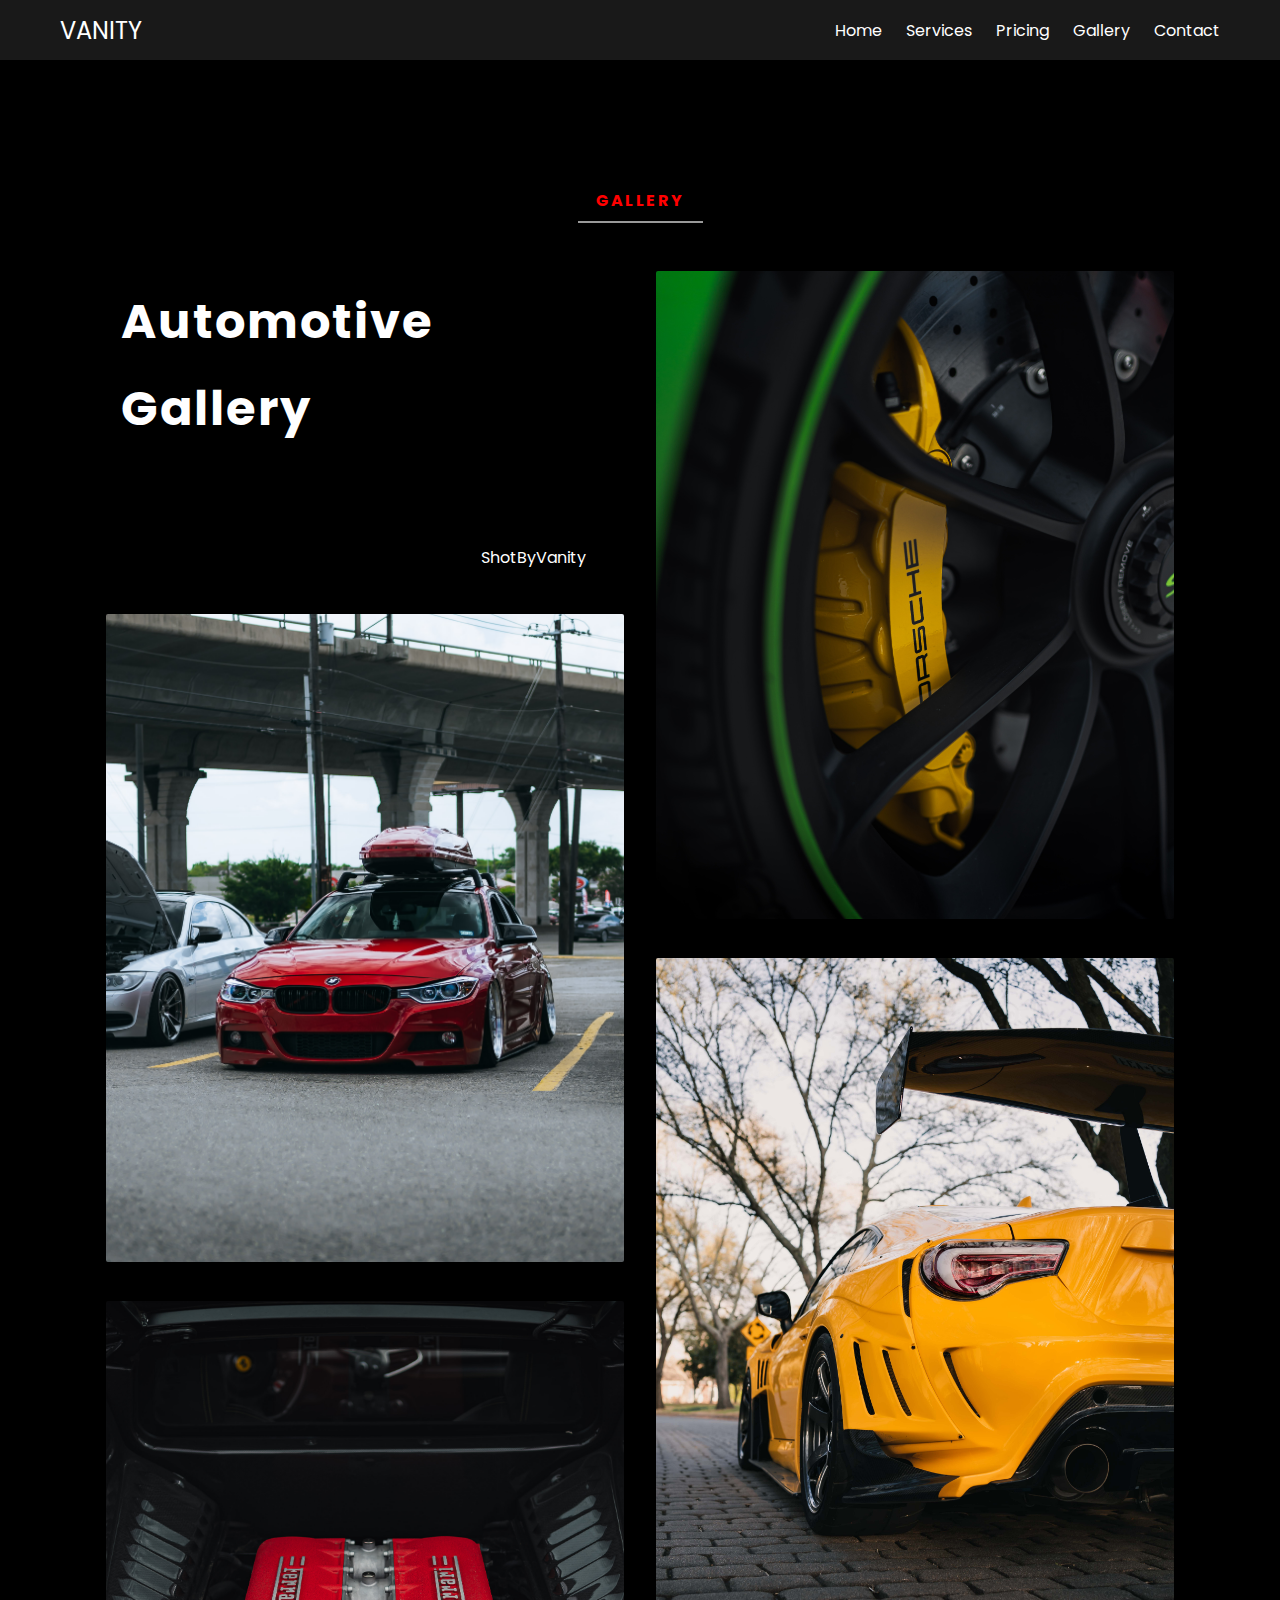
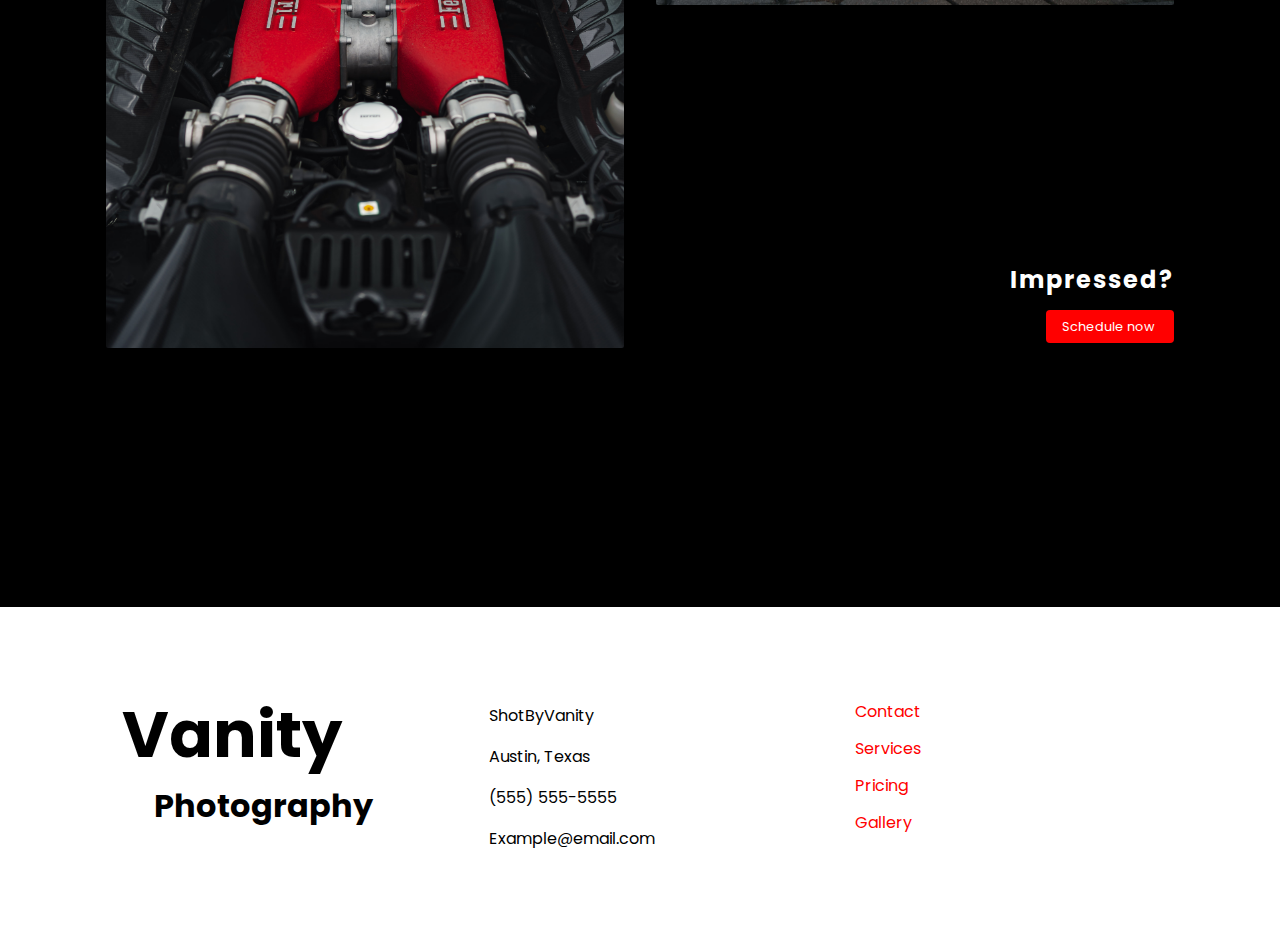
==== gallery.html @ 6e7d5e2d "added gallery html" ====
<!DOCTYPE html>
<html lang="en">
<head>
  <meta charset="UTF-8">
  <meta http-equiv="X-UA-Compatible" content="IE=edge">
  <meta name="viewport" content="width=device-width, initial-scale=1.0">
  <title>Vanity Photography</title>
  <link rel="stylesheet" href="./styles.css">
  <link rel="stylesheet" href="https://pro.fontawesome.com/releases/v5.10.0/css/all.css" integrity="sha384-AYmEC3Yw5cVb3ZcuHtOA93w35dYTsvhLPVnYs9eStHfGJvOvKxVfELGroGkvsg+p" crossorigin="anonymous"/>
</head>
<body>
  <nav class="navbar">
    <a href="/" class="navbar-logo">VANITY</a>
    <div class="navbar-toggle" id="mobile-menu">
      <span class="bar"></span>
      <span class="bar"></span>
      <span class="bar"></span>
    </div>
    <div class="navbar-menu">
      <a href="/" class="navbar-link">Home</a>
      <a href="./services.html" class="navbar-link">Services</a>
      <a href="./pricing.html" class="navbar-link">Pricing</a>
      <a href="./gallery.html" class="navbar-link">Gallery</a>
      <a href="mailto:example@email.com" class="navbar-link">Contact</a>
    </div>
  </nav>

  <div class="examples">
    <div class="examples-wrapper">
      <div class="header">
        <p class="topline">Gallery</p>
        <div class="bar"></div>
      </div>
      <div class="examples-text">
        <h1>Automotive</h1>
        <h1>Gallery</h1>
        <p class="examples-social">
          <i class="fab fa-instagram"></i> ShotByVanity
        </p>
      </div>
      <div class="examples-text interest">
        <h3>Impressed?</h3>
        <a href="/" class="button">Schedule now <i class="fas fa-arrow-right"></i></a>
      </div>
      <div class="examples-card">
        <img src="./assets/porsche-brake.jpg" alt="brake caliper">
      </div>
      <div class="examples-card">
        <img src="./assets/red-f30.jpg" alt="car">
      </div>
      <div class="examples-card">
        <img src="./assets/varis-frs.jpg" alt="car">
      </div>
      <div class="examples-card">
        <img src="./assets/ferrari-engine.jpg" alt="engine" />
      </div>
    </div>
  </div>

  <div class="footer">
    <div class="footer-header">
      <h1>Vanity</h1>
      <h4>Photography</h4>
    </div>
    <div class="footer-location">
      <p class="footer-social">
        <i class="fab fa-instagram"></i> ShotByVanity
      </p>
      <p><i class="fas fa-map-pin footer-icon"></i> Austin, Texas</p>
      <p><i class="fas fa-phone-alt footer-icon"></i> (555) 555-5555</p>
      <p><i class="fas fa-envelope footer-icon"></i> Example@email.com</p>
    </div>
    <div class="footer-links">
      <div class="footer-link">
        <a href="mailto:example@email.com">Contact</a>
      </div>
      <div class="footer-link">
        <a href="./services.html">Services</a>
      </div>
      <div class="footer-link">
        <a href="./services.html">Pricing</a>
      </div>
      <div class="footer-link">
        <a href="./gallery.html">Gallery</a>
      </div>
    </div>
  </div>

<!-- scripts -->
<script src="./app.js"></script>
</body>
</html>
---- styles.css ----
@import url('https://fonts.googleapis.com/css2?family=Poppins&display=swap');

* {
  box-sizing: border-box;
  margin: 0;
  padding: 0;
  font-family: 'Poppins', sans-serif;
}

.navbar {
  background-color: rgba(0,0,0, 0.9);
  height: 60px;
  padding: 0.5rem calc((100vw - 1200px) / 2);
  display: flex;
  justify-content: space-between;
  align-items: center;
  position: relative;
}

.navbar-logo {
  color: white;
  text-decoration: none;
  padding-left: 1.25rem;
  font-size: 1.5rem;
}

.navbar-link {
  color: white;
  text-decoration: none;
  padding-right: 1.25rem;
}

.navbar-link:hover {
  color: red;
}

@media screen and (max-width: 768px) {
  body.active {
    overflow-y: hidden;
    overflow-x: hidden;
  }

  .navbar-link {
    display: flex;
    justify-content: center;
    align-items: center;
  }

  .navbar-toggle .bar {
    width: 25px;
    height: 3px;
    margin: 5px auto;
    transition: all 0.3s ease-in-out;
    background: white;
    display: block;
    cursor: pointer;
  }

  .navbar-menu {
    display: grid;
    position: absolute;
    width: 100%;
    top: -1000px;
    grid-template-columns: 1fr;
    grid-template-rows: repeat(5, 100px);
  }

  .navbar-menu.active {
    top: 100%;
    opacity: 1;
    z-index: 99;
    height: 100vh;
    font-size: 1.5rem;
    background: rgba(0,0,0, 0.9);
  }

  #mobile-menu {
    position: absolute;
    top: 15%;
    right: 5%;
    transform: translate(5%, 20%)
  }

  #mobile-menu.is-active .bar:nth-child(1) {
    transform: translateY(8px) rotate(45deg);
  }

  #mobile-menu.is-active .bar:nth-child(3) {
    transform: translateY(-8px) rotate(-45deg);
  }

  #mobile-menu.is-active .bar:nth-child(2) {
    opacity: 0;
  }
}

/* Hero */
.hero {
  background: url('./assets/m4.jpg');
  height: 100vh;
  background-position: center;
  background-size: cover;
  background-position-y: -50rem;
  background-repeat: no-repeat;
  padding: 0.5rem calc((100vw - 1200px) / 2);
  display: flex;
  justify-content: flex-start;
  align-items: center;
}

.hero-content .content {
  position: absolute;
  right: 200px;
  bottom: 50px;
  text-align: right;
  width: 200px;
  color: white;
}

.hero-content h1 {
  font-size: clamp(3.25rem, 8vw, 7rem);
  text-transform: uppercase;
  margin-bottom: -10px;
}

.hero-content h2 {
  font-size: clamp(0.5rem, 4vw, 5rem);
  text-transform: uppercase;
  margin-left: 1.1rem;
}

.hero-content p {
  font-size: clamp(1rem, 4vw, 2.5rem);
  margin-bottom: 2rem;
  font-weight: 600;
}

.hero-content .title {
  position: absolute;
  top: 100px;
  left: 200px;
}

.button {
  padding: 0.5rem 1rem;
  border: none;
  background: red;
  color: white;
  font-size: 0.8rem;
  cursor: pointer;
  outline: none;
  transition: 0.3s ease-in-out;
  text-decoration: none;
  border-radius: 4px;
}

.button:hover {
  background: rgb(187, 0, 0)
}

#hero-img1 {
  width: 225px;
  opacity: 1;
  transition: all 0.3s ease-in-out;
  z-index: 0;
  display: flex;
  bottom: 100px;
  left: 25px;
  position: absolute;
  border-radius: 35px;
  box-shadow: 1px 2px 4px rgba(0,0,0, 0.3);
  cursor: pointer;
}

#hero-img2 {
  width: 225px;
  opacity: 1;
  transition: all 0.3s ease-in-out;
  z-index: 1;
  display: flex;
  bottom: 300px;
  left: 125px;
  position: absolute;
  border-radius: 35px;
  box-shadow: 1px 2px 4px rgba(0,0,0, 0.3);
  cursor: pointer;
}

#hero-img3 {
  width: 225px;
  opacity: 1;
  transition: all 0.3s ease-in-out;
  z-index: 2;
  display: flex;
  bottom: 500px;
  right: 25px;
  position: absolute;
  border-radius: 35px;
  box-shadow: 1px 2px 4px rgba(0,0,0, 0.3);
  cursor: pointer;
}

#hero-img1:hover, #hero-img2:hover {
  margin-bottom: 10px;
  z-index: 99;
}

#hero-img3:hover {
  margin-bottom: 10px;
}

@media screen and (max-width: 1100px) {
  .hero {
    background-repeat: no-repeat;
    background-position: center;
  }

  .hero .hero-content .title {
    font-size: 41rem;
  }
}

/* Services */

.services {
  padding: 6rem calc((100vw - 1200px) / 2);
  background-color: black;
  color: white;
  text-align: center;
}

.bar {
  background-color: rgba(255,255,255, 0.6);
  height: 2px;
  width: 125px;
  margin: 0 auto;
  margin-bottom: 2rem;
}

#services-image {
  width: 70%;
  border-radius: 4px;
  margin-bottom: 1rem;
  box-shadow: 0 2px 2px black;
}

.services-container {
  display: grid;
  grid-template-columns: 1fr 1fr;
}

.services-header:nth-child(1) {
  grid-row: 1/2;
  grid-column: 1/3;
  margin-bottom: 4rem;
}

.services-sub {
  grid-row: 2/3;
  grid-column: 1/2;
}

.topline {
  color: red;
  text-transform: uppercase;
  font-weight: bold;
  margin-bottom: 0.5rem;
  letter-spacing: 0.15rem;
  text-align: center;
}

.services-heading {
  margin-bottom: 1rem;
  font-size: clamp(2rem, 6vw, 3rem);
}

.services-desc {
  color: rgba(255,255,255, 0.8);
  line-height: 2rem;
}

.services-list {
  margin-top: 3rem;
  list-style: none;
  /* text-align: left; */
}

.services-item {
  margin-bottom: 1.5rem;
  font-size: clamp(1rem, 4vw, 2rem);
  align-content: center;
}

.service-icon {
  margin-right: 0.75rem;
  font-size: 2rem;
}

.gear h1 {
  margin-bottom: 1rem;
}

.gear-item {
  padding: 0.5rem 0;
}

.services-list hr {
  margin: 3rem 0;
}

@media screen and (max-width: 768px) {
  .services-container {
    grid-template-columns: 1fr;
    padding: 2rem;
  } 

  .services-header p {
    font-size: 0.8rem;
  }

  .services-header:nth-child(1) {
    grid-row: 1/2;
    grid-column: 1/2;
    margin-bottom: 2rem;
  }
  
  .services-sub {
    grid-row: 2/3;
    grid-column: 1/2;
  }

  .services-list {
    text-align: center;
  }
}

/* Pricing */

.pricing {
  background: whitesmoke;
  padding: 6rem calc((100vw - 1100px) / 2);
  text-align: center;
}

.pricing h1 {
  margin-bottom: 1rem;
  font-size: clamp(2rem, 5vw, 3rem);
  padding: 0 1rem;
}

.pricing .pricing-perks p {
  margin-bottom: 0.5rem;
  font-size: clamp(1rem, 3vw, 1.5rem);
  padding: 1rem;
}

.pricing-wrapper {
  display: flex;
  justify-content: space-between;
  align-items: flex-start;
  padding: 1rem;
}

.pricing-card {
  padding: 2rem;
  height: 450px;
  width: 325px;
  background: rgba(255,255,255, 1);
  opacity: 0.75;
  color: black;
  border-radius: 10px;
  border: 2px solid black;
  display: flex;
  flex-direction: column;
  justify-content: space-between;
  box-shadow: 2px 3px 8px rgba(0,0,0, 0.5);
  transition: 0.3s ease-in-out;
}

.pricing-perks {
  min-height: 200px;
}

.pricing-card:hover {
  box-shadow: 2px 3px 8px rgba(0,0,0, 0.7);
  margin-top: -10px;
  opacity: 1;
}

.pricing-card p {
  line-height: 0.75rem;
  font-size: 1.25rem;
}

.pricing-card h3 {
  font-size: 1.75rem;
  margin-bottom: 1rem;
  font-weight: 700;
}

.bronze {
  color: #b47433;
  font-size: 3rem;
  margin-bottom: 1rem;
}

.silver {
  color: rgb(172, 172, 172);
  font-size: 3rem;
  margin-bottom: 1rem;
}

.gold {
  color: rgb(230, 179, 50);
  font-size: 3rem;
  margin-bottom: 1rem;
}

.pricing-card .button {
  width: 150px;
  margin: 0 auto;
}

@media screen and (max-width: 1100px) {
  .pricing-wrapper {
    flex-direction: column;
    align-items: center;
  }
  .pricing-card {
    width: 90%;
    margin-bottom: 2rem;
    opacity: 1;
  }

  .pricing-card h3 {
    font-size: 1.5rem;
    margin-bottom: 0.1rem;
  }

  .pricing-card .button {
    width: 250px;
  }

  .pricing-card:hover {
    box-shadow: 2px 3px 8px rgba(0,0,0, 0.7);
    margin-top: 0;
  }
}

/* Examples/Showcase */

.examples {
  padding: 8rem calc((100vw - 1100px) / 2);
  background-color: black;
  color: white;
}

.examples-social {
  margin-left: 375px;
  margin-top: 100px;
}

.examples img {
  width: 100%;
  border-radius: 2px;
}

.examples-wrapper {
  display: grid;
  grid-template-columns: 1fr 1fr;
  grid-template-rows: repeat(auto, 350px);
}

.examples-card {
  margin: 1rem;
  border-radius: 10px;
  position: relative;
}

.fa-arrow-right {
  margin-left: 3px;
}

.examples-text {
  padding: 1rem;
}

.examples-text h1 {
  font-size: 3rem;
  margin: 15px;
}

.examples-text h1, h3 {
  letter-spacing: 2px;
}

.examples-text h3 {
  margin-bottom: 1rem;
  font-size: 1.5rem;
}

.interest {
  position: relative;
  bottom: 125px;
  text-align: right;
}

.header:nth-child(1) {
  grid-row: 1;
  grid-column: 1/3;
}

.examples-text:nth-child(2) {
  grid-row: 2/4;
  grid-column: 1/2;
}

.examples-text:nth-child(3) {
  grid-row: 6/7;
  grid-column: 2/3;
}

.examples-card:nth-child(4) {
  grid-row: 2/4;
  grid-column: 2/3;
} 

.examples-card:nth-child(5) {
  grid-row: 3/5;
  grid-column: 1/2;
} 

.examples-card:nth-child(6) {
  grid-row: 4/6;
  grid-column: 2/3;
} 

.examples-card:nth-child(7) {
  grid-row: 5/6;
  grid-column: 1/2;
} 

@media screen and (max-width: 768px) {
  .examples-wrapper {
    grid-template-columns: 1fr;
    grid-template-rows: auto;
  }

  .examples img {
    width: 75%;
    justify-content: center;
    align-items: center;
    align-content: center;
  }

  .examples-card {
    text-align: center;
  }

  .examples-text {
    text-align: center;
  }

  .examples-text h1 {
    font-size: clamp(2rem, 5vw, 3rem);
  }

  .header:nth-child(1) {
    grid-row: 1;
    grid-column: 1;
  }
  
  .examples-text:nth-child(2) {
    grid-row: 2;
    grid-column: 1;
  }
  
  .examples-text:nth-child(3) {
    grid-row: 7;
    grid-column: 1;
  }
  
  .examples-card:nth-child(4) {
    grid-row: 3;
    grid-column: 1;
  } 
  
  .examples-card:nth-child(5) {
    grid-row: 4;
    grid-column: 1;
  } 
  
  .examples-card:nth-child(6) {
    grid-row: 5;
    grid-column: 1;
  } 
  
  .examples-card:nth-child(7) {
    grid-row: 6;
    grid-column: 1;
  }
  
  .interest {
    /* position: relative; */
    bottom: 0;
  }

  .examples-social {
    text-align: center;
    margin: 1rem 0;
  }
}

/* Footer */

.footer {
  padding: 5rem calc((100vw - 1100px) / 2);
  display: grid;
  grid-template-columns: repeat(3, 1fr);
  color: black;
  background: white;
}

.footer-header {
  font-size: clamp(1rem, 5vw, 2rem);
}

.footer-header h4 {
  margin-left: 2rem;
}

.footer-header, .footer-location, .footer-links {
  padding: 0 2rem;
}

.footer-location p {
  margin-top: 1rem;
}

.footer-link {
  margin-top: 0.75rem;
}

.footer-link a {
  text-decoration: none;
  color: red;
  transition: 0.3s ease-in-out;
}

.footer-link a:hover {
  color: black;
}

@media screen and (max-width: 768px) {
  .footer-location {
    grid-column: 1;
    grid-row: 2;
  }

  .footer-links {
    grid-column: 2;
    grid-row: 2;
    margin-top: 0.2rem;
  }

  .footer-header {
    margin-bottom: 2rem;
  }
}
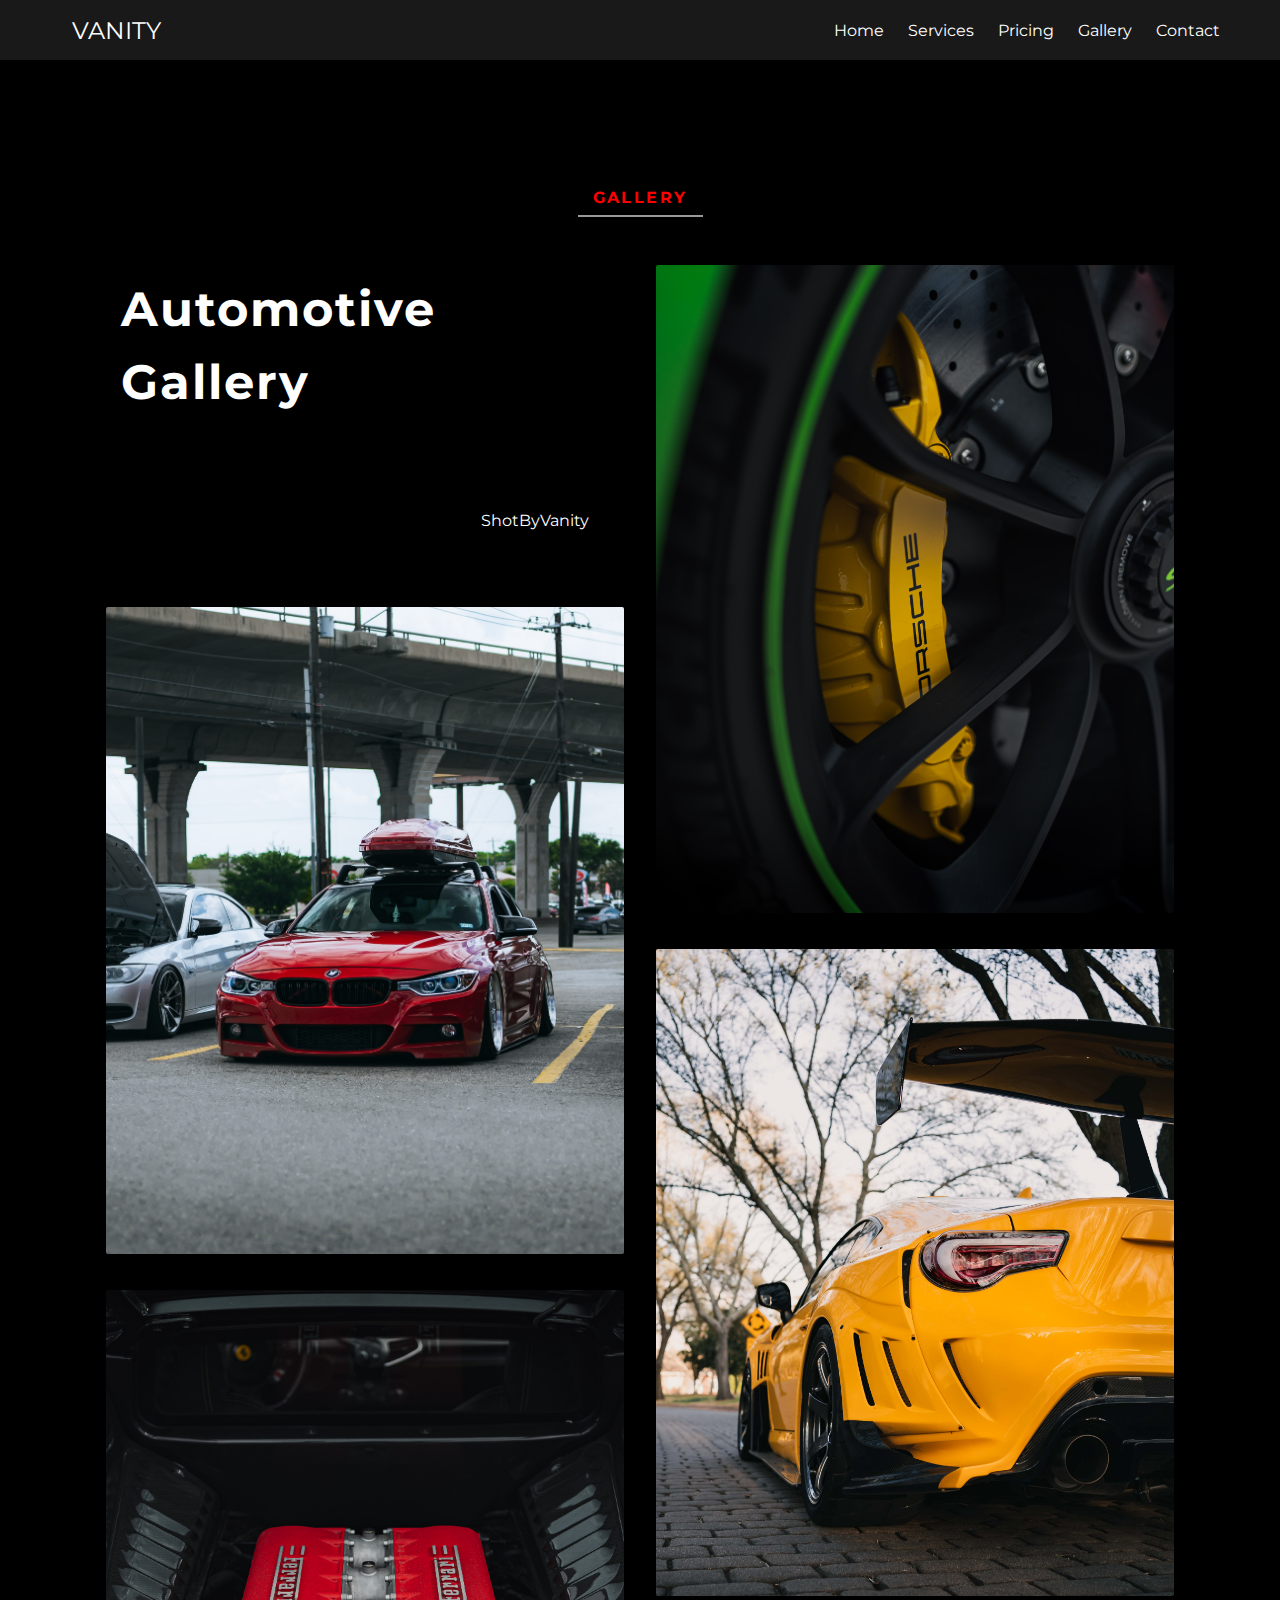
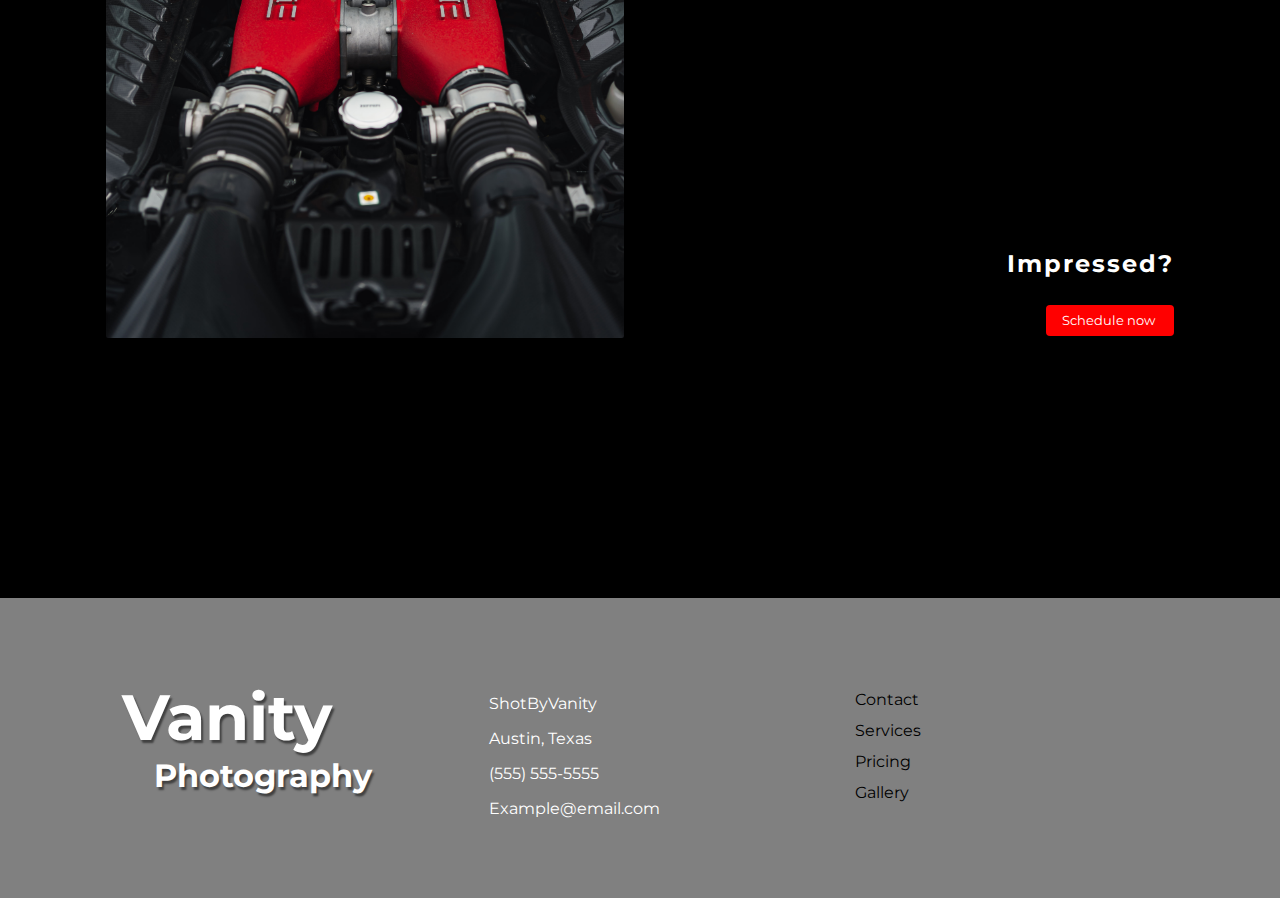
==== commit 23ddb445: "fixed link hrefs" ====
--- a/gallery.html
+++ b/gallery.html
@@ -10,14 +10,14 @@
 </head>
 <body>
   <nav class="navbar">
-    <a href="/" class="navbar-logo">VANITY</a>
+    <a href="./index.html" class="navbar-logo">VANITY</a>
     <div class="navbar-toggle" id="mobile-menu">
       <span class="bar"></span>
       <span class="bar"></span>
       <span class="bar"></span>
     </div>
     <div class="navbar-menu">
-      <a href="/" class="navbar-link">Home</a>
+      <a href="./index.html" class="navbar-link">Home</a>
       <a href="./services.html" class="navbar-link">Services</a>
       <a href="./pricing.html" class="navbar-link">Pricing</a>
       <a href="./gallery.html" class="navbar-link">Gallery</a>
--- a/styles.css
+++ b/styles.css
@@ -1,10 +1,10 @@
-@import url('https://fonts.googleapis.com/css2?family=Poppins&display=swap');
+@import url('https://fonts.googleapis.com/css2?family=Montserrat&display=swap');
 
 * {
   box-sizing: border-box;
   margin: 0;
   padding: 0;
-  font-family: 'Poppins', sans-serif;
+  font-family: 'Montserrat', sans-serif;
 }
 
 .navbar {
@@ -20,7 +20,7 @@
 .navbar-logo {
   color: white;
   text-decoration: none;
-  padding-left: 1.25rem;
+  padding-left: 2rem;
   font-size: 1.5rem;
 }
 
@@ -34,7 +34,7 @@
   color: red;
 }
 
-@media screen and (max-width: 768px) {
+@media screen and (max-width: 1100px) {
   body.active {
     overflow-y: hidden;
     overflow-x: hidden;
@@ -67,6 +67,7 @@
 
   .navbar-menu.active {
     top: 100%;
+    left: 0;
     opacity: 1;
     z-index: 99;
     height: 100vh;
@@ -96,49 +97,60 @@
 
 /* Hero */
 .hero {
-  background: url('./assets/m4.jpg');
+  background: linear-gradient(to top, rgba(0,0,0,0.25), rgba(255,255,255,0.1)), url('./assets/m4.jpg');
   height: 100vh;
   background-position: center;
   background-size: cover;
-  background-position-y: -50rem;
-  background-repeat: no-repeat;
   padding: 0.5rem calc((100vw - 1200px) / 2);
   display: flex;
   justify-content: flex-start;
   align-items: center;
 }
 
+.hero-content {
+  color: white;
+  padding: 3rem 1rem;
+  display: grid;
+  grid-template-columns: 1fr 1fr;
+  grid-template-rows: repeat(2, 100px);
+  margin-top: 20vh;
+}
+
 .hero-content .content {
-  position: absolute;
-  right: 200px;
-  bottom: 50px;
+  width: 250px;
+  align-items: center;
   text-align: right;
-  width: 200px;
-  color: white;
+  grid-column: 3;
+  grid-row: 3;
+  padding-right: 2rem;
+  text-shadow: 2px 3px 4px rgba(0,0,0, 0.5);
 }
 
 .hero-content h1 {
-  font-size: clamp(3.25rem, 8vw, 7rem);
+  font-size: clamp(6rem, 8vw, 10rem);
   text-transform: uppercase;
-  margin-bottom: -10px;
 }
 
 .hero-content h2 {
-  font-size: clamp(0.5rem, 4vw, 5rem);
+  font-size: clamp(2rem, 8vw, 3rem);
   text-transform: uppercase;
-  margin-left: 1.1rem;
 }
 
 .hero-content p {
-  font-size: clamp(1rem, 4vw, 2.5rem);
+  /* text-shadow: 1px 3px 2px black; */
+  font-size: clamp(1rem, 4vw, 2rem);
   margin-bottom: 2rem;
-  font-weight: 600;
+  font-weight: 500;
 }
 
 .hero-content .title {
-  position: absolute;
-  top: 100px;
-  left: 200px;
+  text-shadow: 2px 3px 4px rgba(0,0,0, 0.5);
+  text-align: left;
+  margin-left: 3%;
+  margin-top: -300px;
+  grid-column: 1;
+  grid-row: 1/2;
+  letter-spacing: 1rem;
 }
 
 .button {
@@ -155,68 +167,61 @@
 }
 
 .button:hover {
-  background: rgb(187, 0, 0)
-}
-
-#hero-img1 {
-  width: 225px;
-  opacity: 1;
-  transition: all 0.3s ease-in-out;
-  z-index: 0;
-  display: flex;
-  bottom: 100px;
-  left: 25px;
-  position: absolute;
-  border-radius: 35px;
-  box-shadow: 1px 2px 4px rgba(0,0,0, 0.3);
-  cursor: pointer;
-}
-
-#hero-img2 {
-  width: 225px;
-  opacity: 1;
-  transition: all 0.3s ease-in-out;
-  z-index: 1;
-  display: flex;
-  bottom: 300px;
-  left: 125px;
-  position: absolute;
-  border-radius: 35px;
-  box-shadow: 1px 2px 4px rgba(0,0,0, 0.3);
-  cursor: pointer;
-}
-
-#hero-img3 {
-  width: 225px;
-  opacity: 1;
-  transition: all 0.3s ease-in-out;
-  z-index: 2;
-  display: flex;
-  bottom: 500px;
-  right: 25px;
-  position: absolute;
-  border-radius: 35px;
-  box-shadow: 1px 2px 4px rgba(0,0,0, 0.3);
-  cursor: pointer;
-}
-
-#hero-img1:hover, #hero-img2:hover {
-  margin-bottom: 10px;
-  z-index: 99;
-}
-
-#hero-img3:hover {
-  margin-bottom: 10px;
+  background: rgb(187, 0, 0);
 }
 
 @media screen and (max-width: 1100px) {
-  .hero {
-    background-repeat: no-repeat;
-    background-position: center;
-  }
-
-  .hero .hero-content .title {
-    font-size: 41rem;
+  .hero-content {
+    grid-template-columns: 1fr;
+    margin-left: auto;
+    margin-right: auto;
+    grid-template-rows: 0px;
+    margin-top: 35vh;
+  }
+
+  .hero-content h1 {
+    text-align: center;
+  }
+
+  .hero-content h2 {
+    text-align: center;
+  }
+  
+  .hero-content .content {
+    width: 100%;
+    grid-column: 1;
+    text-align: center;
+    margin-top: 300px;
+  }
+
+  .hero-content .title {
+    text-align: center;
+    letter-spacing: 0.35rem;
+  }
+}
+
+@media screen and (max-width: 500px) {
+  .hero-content .title {
+    margin-top: -6rem;
+    line-height: 3rem;
+  }
+
+  .hero-content .title h1 {
+    font-size: 3rem;
+  }
+
+  .hero-content .title h2 {
+    font-size: 2rem;
+  }
+
+  .hero-content .content p {
+    font-size: 12px;
+    letter-spacing: 1.2px;
+  }
+
+  .hero-content .content {
+    margin-bottom: 10rem;
+    padding-right: 0;
   }
 }
 
@@ -238,10 +243,10 @@
 }
 
 #services-image {
-  width: 70%;
-  border-radius: 4px;
-  margin-bottom: 1rem;
-  box-shadow: 0 2px 2px black;
+  width: 90%;
+  border-radius: 10px;
+  margin-bottom: 1rem;
+  border: whitesmoke 3px solid;
 }
 
 .services-container {
@@ -287,13 +292,13 @@
 
 .services-item {
   margin-bottom: 1.5rem;
-  font-size: clamp(1rem, 4vw, 2rem);
+  font-size: clamp(1rem, 4vw, 1.75rem);
   align-content: center;
 }
 
 .service-icon {
   margin-right: 0.75rem;
-  font-size: 2rem;
+  font-size: 1.75rem;
 }
 
 .gear h1 {
@@ -346,6 +351,7 @@
   margin-bottom: 1rem;
   font-size: clamp(2rem, 5vw, 3rem);
   padding: 0 1rem;
+  font-weight: 700;
 }
 
 .pricing .pricing-perks p {
@@ -447,6 +453,12 @@
   }
 }
 
+@media screen and (max-width: 400px) {
+  .pricing-card .button {
+    width: 200px;
+  }
+}
+
 /* Examples/Showcase */
 
 .examples {
@@ -495,7 +507,7 @@
 }
 
 .examples-text h3 {
-  margin-bottom: 1rem;
+  margin-bottom: 2rem;
   font-size: 1.5rem;
 }
 
@@ -559,6 +571,7 @@
 
   .examples-text {
     text-align: center;
+    margin: 0;
   }
 
   .examples-text h1 {
@@ -603,6 +616,7 @@
   .interest {
     /* position: relative; */
     bottom: 0;
+    margin-top: 3rem;
   }
 
   .examples-social {
@@ -617,12 +631,13 @@
   padding: 5rem calc((100vw - 1100px) / 2);
   display: grid;
   grid-template-columns: repeat(3, 1fr);
-  color: black;
-  background: white;
+  color: white;
+  background: rgb(128, 128, 128);
 }
 
 .footer-header {
   font-size: clamp(1rem, 5vw, 2rem);
+  text-shadow: 2px 3px 2px rgba(0,0,0, 0.5);
 }
 
 .footer-header h4 {
@@ -643,12 +658,13 @@
 
 .footer-link a {
   text-decoration: none;
+  color: black;
+  transition: 0.3s ease-in-out;
+}
+
+.footer-link a:hover {
+  text-shadow: 1px 2px 2px rgba(0,0,0, 0.5);
   color: red;
-  transition: 0.3s ease-in-out;
-}
-
-.footer-link a:hover {
-  color: black;
 }
 
 @media screen and (max-width: 768px) {
@@ -668,5 +684,15 @@
   }
 }
 
-
-
+@media screen and (max-width: 400px) {
+  .footer {
+    grid-template-columns: 1fr;
+  }
+
+  .footer-header, .footer-location, .footer-links {
+    padding: 0 1.25rem;
+  }
+}
+
+
+
